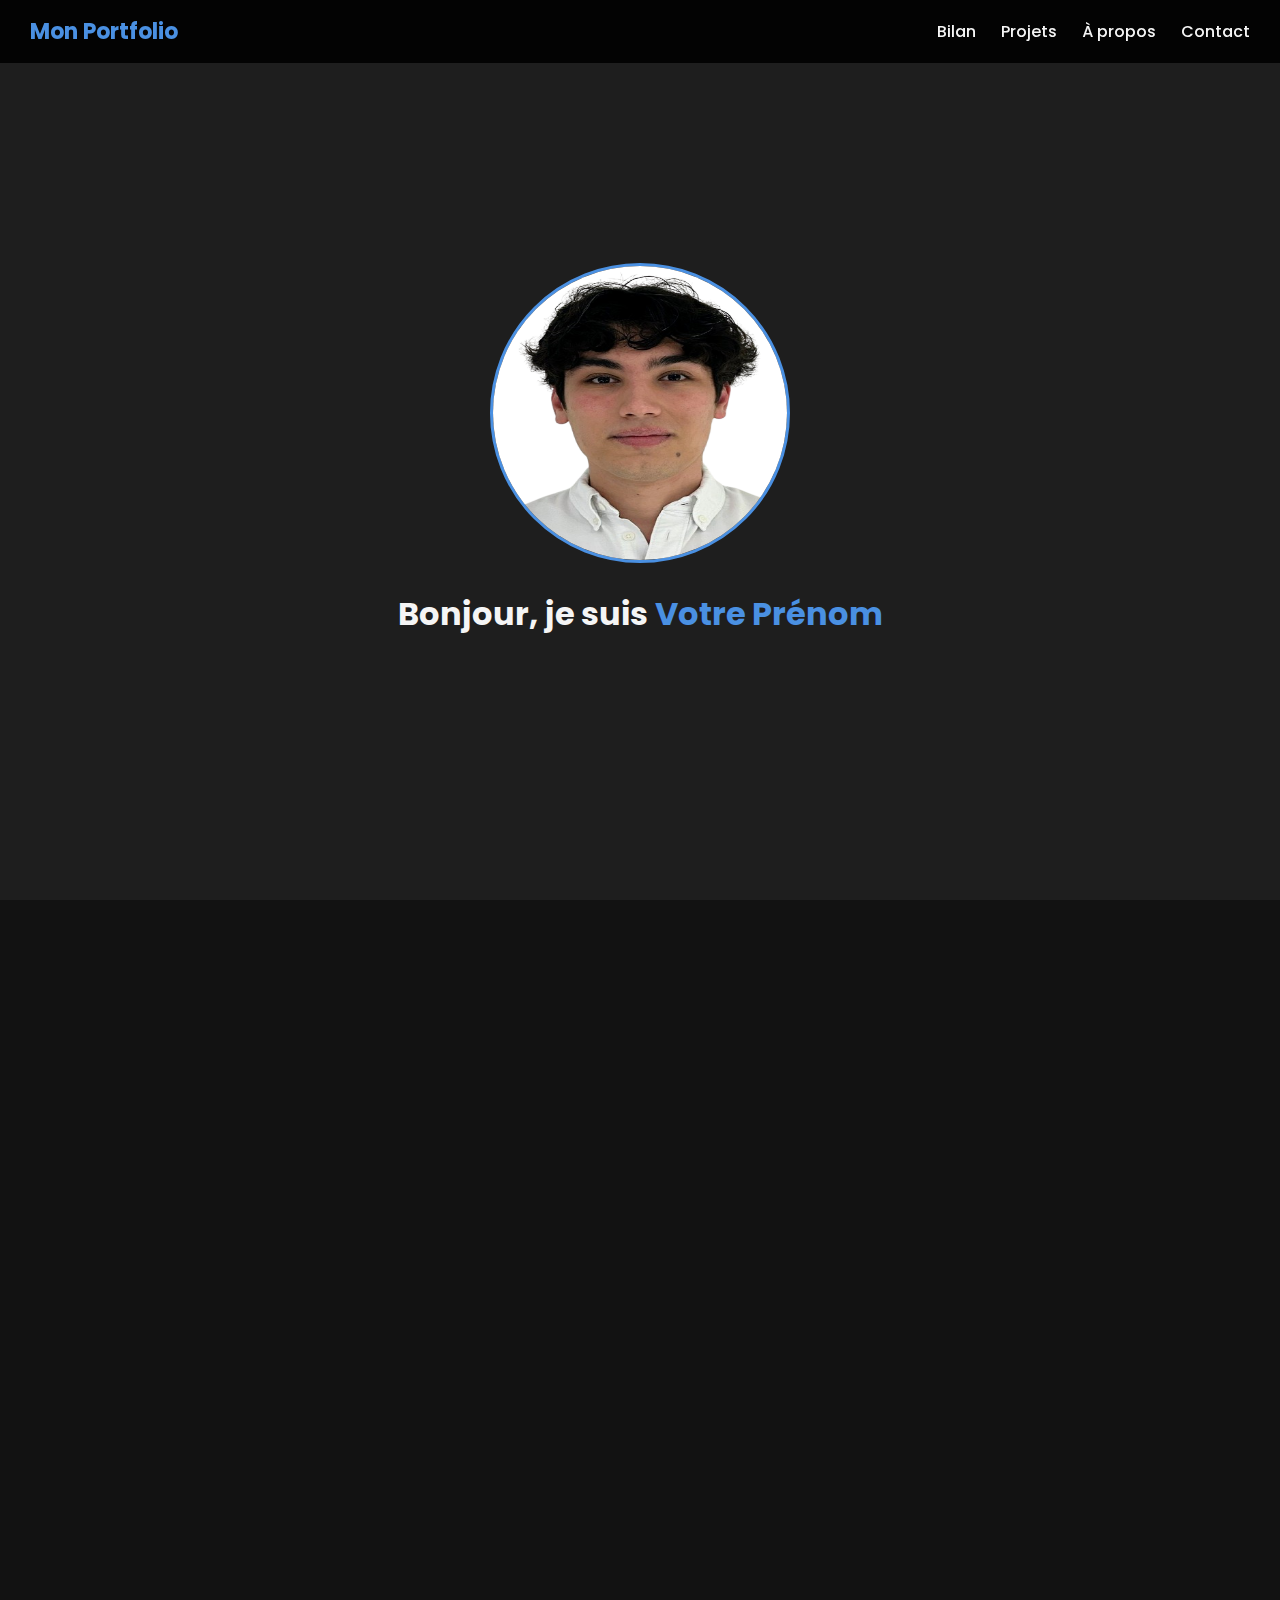
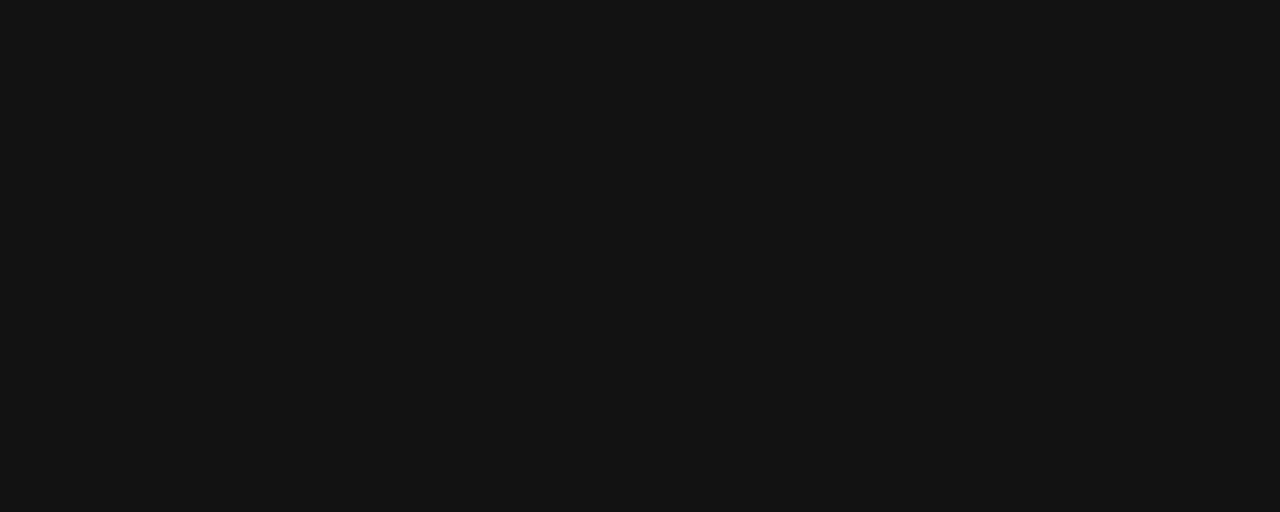
==== index.html @ 7339890e "Add files via upload" ====
<!DOCTYPE html>
<html lang="fr">
<head>
    <meta charset="UTF-8">
    <meta name="viewport" content="width=device-width, initial-scale=1.0">
    <title>Mon Portfolio</title>
    <link rel="stylesheet" href="styles.css">
    <script defer src="script.js"></script>
    <link rel="preconnect" href="https://fonts.googleapis.com">
    <link href="https://fonts.googleapis.com/css2?family=Poppins:wght@300;400;600&display=swap" rel="stylesheet">
</head>
<body>

    <!-- Navigation -->
    <nav class="navbar">
        <div class="logo">Mon Portfolio</div>
        <ul class="nav-links">
            <li><a href="#bilan">Bilan</a></li>
            <li class="dropdown">
                <a href="projets.html">Projets</a>
                <ul class="dropdown-menu">
                    <li><a href="projets-1ere-annee.html">1ère année</a></li>
                    <li><a href="projets-2eme-annee.html">2ème année</a></li>
                    <li><a href="projets-3eme-annee.html">3ème année</a></li>
                </ul>
            </li>
            
            <li><a href="#about">À propos</a></li>
            <li><a href="#contact">Contact</a></li>
        </ul>
        <div class="burger">
            <span></span>
            <span></span>
            <span></span>
        </div>
    </nav>

    <!-- Page d'accueil -->
    <header class="hero">
        <div class="hero-content">
            <img src="mathieu.png" alt="Photo de moi" class="profile-photo">
            <h1>Bonjour, je suis <span>Votre Prénom</span></h1>
        </div>
    </header>

    <main>
        <section id="bilan">
            <h2>Bilan Personnel</h2>
            <p>Présentation de mon évolution, compétences et expériences.</p>
        </section>

        <section id="projets">
            <h2>Mes Projets</h2>
            <div class="projects-grid">
                <div class="project-card">Projet 1</div>
                <div class="project-card">Projet 2</div>
            </div>
        </section>

        <section id="about">
            <h2>À propos de moi</h2>
            <p>Présentation de mon parcours et de mes passions.</p>
        </section>

        <section id="contact">
            <h2>Contactez-moi</h2>
            <form>
                <input type="text" placeholder="Votre nom" required>
                <input type="email" placeholder="Votre email" required>
                <textarea placeholder="Votre message"></textarea>
                <button type="submit">Envoyer</button>
            </form>
        </section>
    </main>

</body>
</html>
---- styles.css ----
/* 🔹 Général */
* {
    margin: 0;
    padding: 0;
    box-sizing: border-box;
    font-family: 'Poppins', sans-serif;
    scroll-behavior: smooth;
}

body {
    background-color: #121212;
    color: #F5F5F5;
    text-align: center;
}

/* 🔹 Navbar */
.navbar {
    position: fixed;
    top: 0;
    left: 0;
    width: 100%;
    display: flex;
    justify-content: space-between;
    align-items: center;
    background-color: rgba(0, 0, 0, 0.9);
    padding: 15px 30px;
    z-index: 1000;
}

.logo {
    font-size: 22px;
    font-weight: bold;
    color: #4A90E2;
}

/* 🔹 Liens du menu */
.nav-links {
    list-style: none;
    display: flex;
    gap: 25px;
}

.nav-links li {
    display: inline;
}

.nav-links a {
    color: #F5F5F5;
    text-decoration: none;
    font-weight: 500;
    transition: color 0.3s ease-in-out;
}

.nav-links a:hover {
    color: #4A90E2;
}

/* 🔹 Menu Burger */
.burger {
    display: none;
    flex-direction: column;
    cursor: pointer;
    position: absolute;
    right: 20px;
    top: 15px;
}

.burger span {
    width: 30px;
    height: 3px;
    background-color: #F5F5F5;
    margin: 5px;
    transition: all 0.3s ease-in-out;
}

/* 🔹 Accueil */
.hero {
    display: flex;
    flex-direction: column;
    align-items: center;
    justify-content: center;
    height: 100vh;
    background-color: #1E1E1E;
}

.profile-photo {
    width: 300px; /* Augmenter la largeur */
    height: 300px; /* Augmenter la hauteur */
    border-radius: 50%;
    border: 3px solid #4A90E2;
    margin-bottom: 20px;
}

h1 span {
    color: #4A90E2;
}

/* 🔹 Sections */
section {
    padding: 80px 20px;
    opacity: 0;
    transform: translateY(50px);
    transition: opacity 0.6s ease-out, transform 0.6s ease-out;
}

/* 🔹 Animation au scroll */
section.appear {
    opacity: 1;
    transform: translateY(0);
}

/* 🔹 Projets */
.projects-grid {
    display: flex;
    flex-wrap: wrap;
    gap: 20px;
    justify-content: center;
}

.project-card {
    background: #1E1E1E;
    padding: 20px;
    border-radius: 8px;
    box-shadow: 0px 4px 10px rgba(0, 0, 0, 0.3);
    transition: transform 0.3s;
}

.project-card:hover {
    transform: scale(1.05);
}

/* 🔹 Formulaire de contact */
form {
    display: flex;
    flex-direction: column;
    gap: 15px;
    max-width: 400px;
    margin: auto;
}

input, textarea {
    padding: 12px;
    background: #222;
    border: 1px solid #4A90E2;
    color: white;
    border-radius: 5px;
    font-size: 16px;
}

button {
    background-color: #4A90E2;
    color: white;
    padding: 12px;
    border: none;
    border-radius: 5px;
    cursor: pointer;
    transition: background 0.3s ease-in-out;
}

button:hover {
    background-color: #357ABD;
}
/* 🔹 Menu Déroulant */
.dropdown {
    position: relative;
}

.dropdown-menu {
    display: none;
    position: absolute;
    top: 100%;
    left: 0;
    background-color: rgba(0, 0, 0, 0.9);
    width: 200px;
    list-style: none;
    padding: 10px 0;
}

.dropdown-menu li a {
    display: block;
    padding: 10px 20px;
    color: #F5F5F5;
    text-decoration: none;
    font-weight: 500;
}

.dropdown:hover .dropdown-menu {
    display: block;
}

.dropdown-menu li a:hover {
    background-color: #4A90E2;
}


/* 🔹 Responsive */
@media screen and (max-width: 768px) {
    .nav-links {
        position: absolute;
        right: 0;
        top: 60px;
        background: rgba(0, 0, 0, 0.95);
        width: 75%;
        height: auto;
        text-align: center;
        flex-direction: column;
        align-items: center;
        justify-content: center;
        display: none;
        padding: 20px 0;
        border-radius: 10px 0 0 10px;
    }

    .nav-links.active {
        display: flex;
    }

    .nav-links li {
        margin: 15px 0;
    }

    .burger {
        display: flex;
    }

    .burger.toggle span:nth-child(1) {
        transform: rotate(-45deg) translate(-5px, 6px);
    }

    .burger.toggle span:nth-child(2) {
        opacity: 0;
    }

    .burger.toggle span:nth-child(3) {
        transform: rotate(45deg) translate(-5px, -6px);
    }
}
/* 🔹 Responsive pour la photo de profil */
@media screen and (max-width: 768px) {
    .profile-photo {
        width: 150px;  /* Taille plus petite sur les écrans plus petits */
        height: 150px;
    }
}
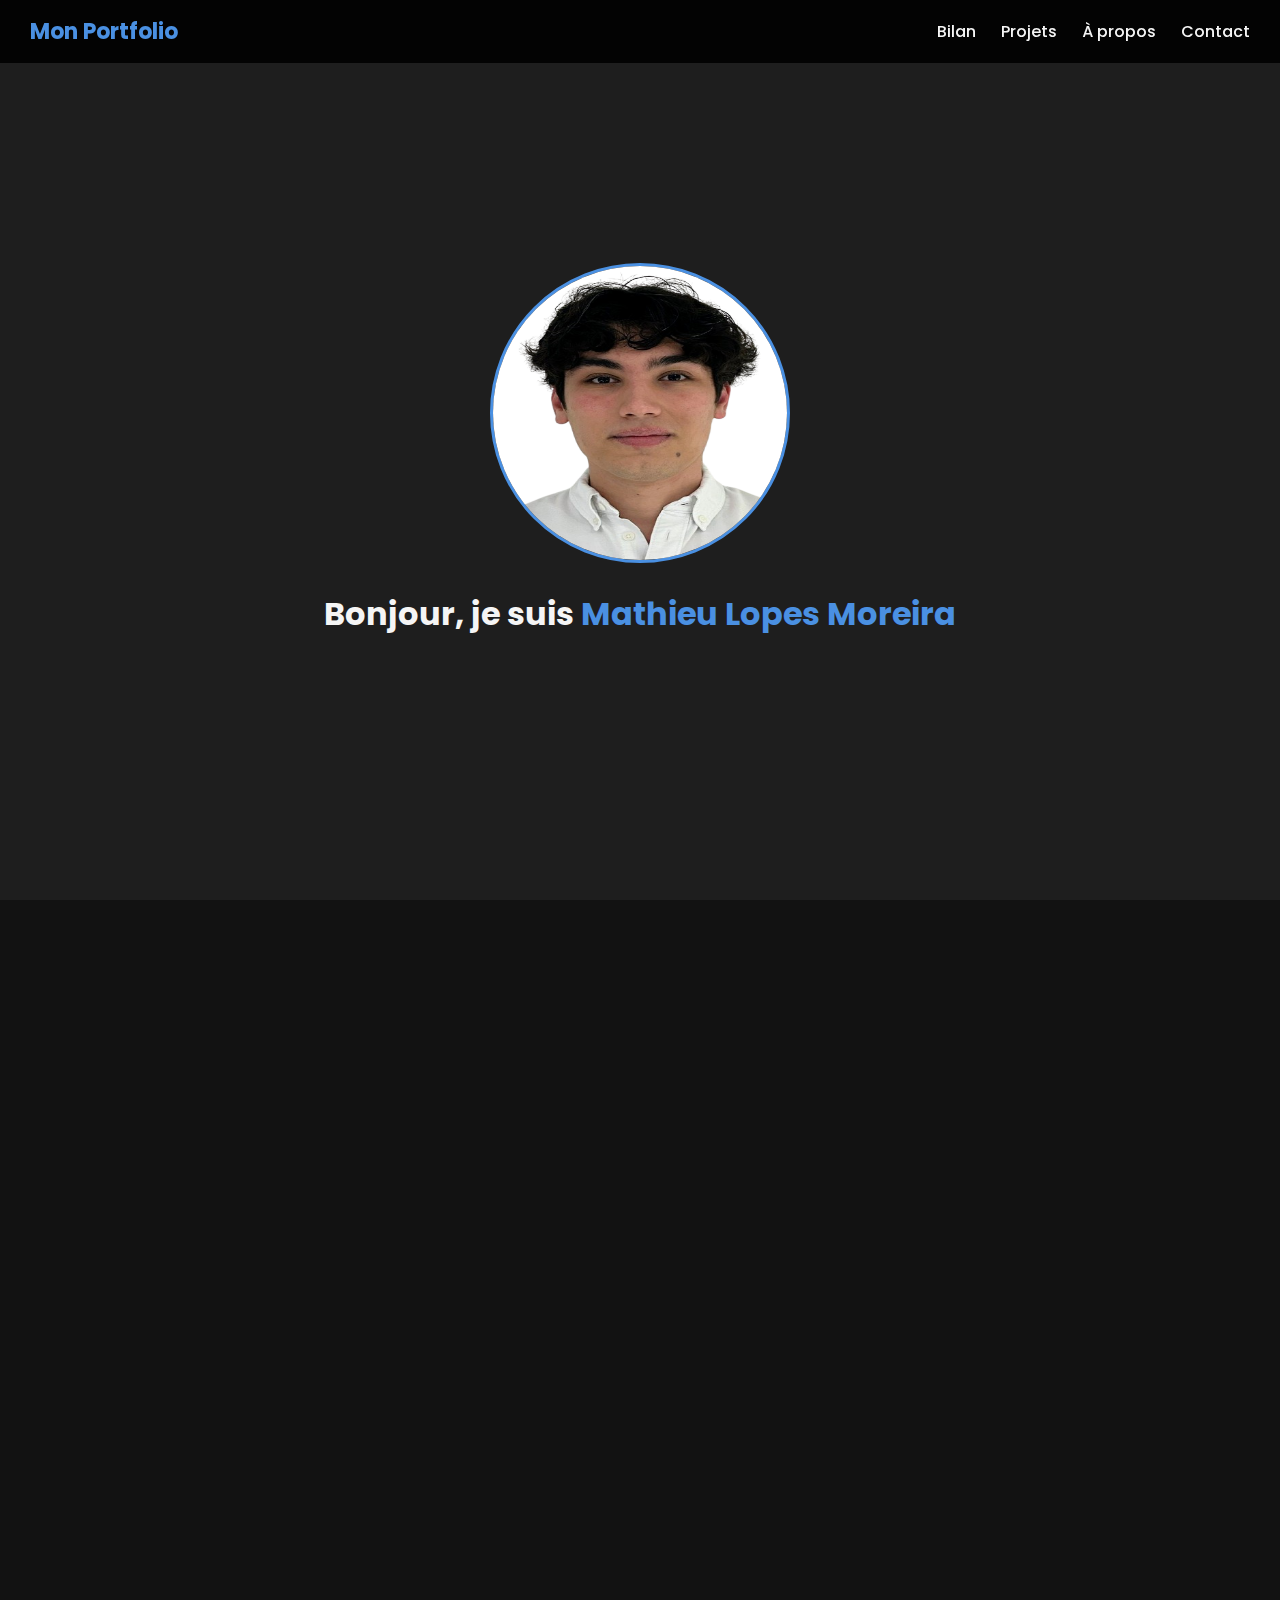
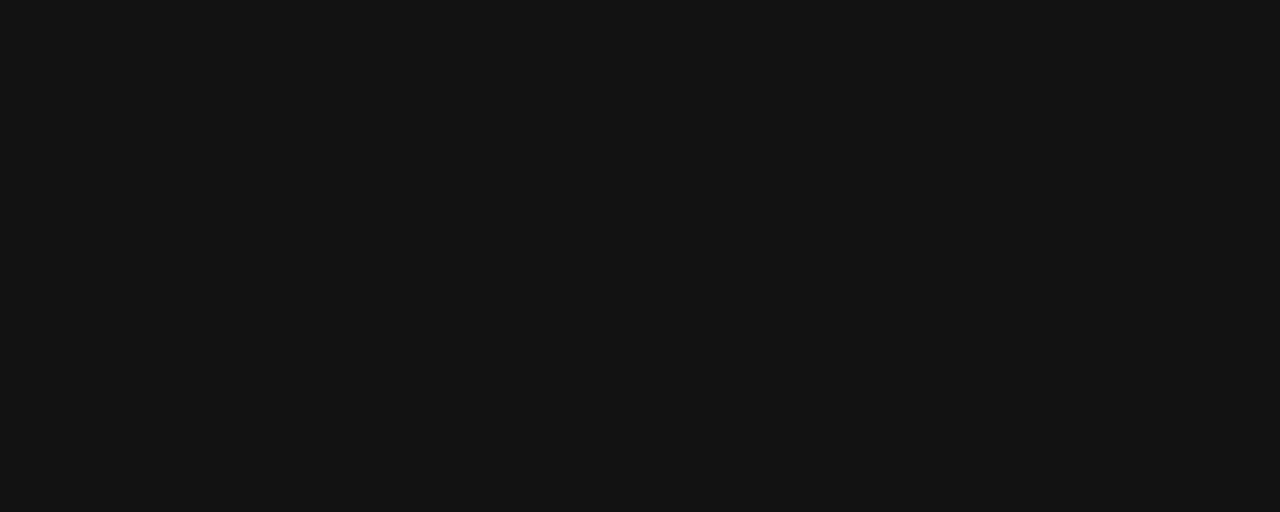
==== commit 01687ace: "Update index.html" ====
--- a/index.html
+++ b/index.html
@@ -15,9 +15,16 @@
     <nav class="navbar">
         <div class="logo">Mon Portfolio</div>
         <ul class="nav-links">
-            <li><a href="#bilan">Bilan</a></li>
             <li class="dropdown">
-                <a href="projets.html">Projets</a>
+                <a href="#">Bilan</a>
+                <ul class="dropdown-menu">
+                    <li><a href="bilan-1ere-annee.html">1ère année</a></li>
+                    <li><a href="bilan-2ere-annee.html">2ème année</a></li>
+                    <li><a href="bilan-3ere-annee.html">3ème année</a></li>
+                </ul>
+            </li>            
+            <li class="dropdown">
+                <a href="#">Projets</a>
                 <ul class="dropdown-menu">
                     <li><a href="projets-1ere-annee.html">1ère année</a></li>
                     <li><a href="projets-2eme-annee.html">2ème année</a></li>
@@ -25,8 +32,8 @@
                 </ul>
             </li>
             
-            <li><a href="#about">À propos</a></li>
-            <li><a href="#contact">Contact</a></li>
+            <li><a href="about.html">À propos</a></li>
+            <li><a href="contact.html">Contact</a></li>
         </ul>
         <div class="burger">
             <span></span>
@@ -39,7 +46,7 @@
     <header class="hero">
         <div class="hero-content">
             <img src="mathieu.png" alt="Photo de moi" class="profile-photo">
-            <h1>Bonjour, je suis <span>Votre Prénom</span></h1>
+            <h1>Bonjour, je suis <span>Mathieu Lopes Moreira</span></h1>
         </div>
     </header>
 
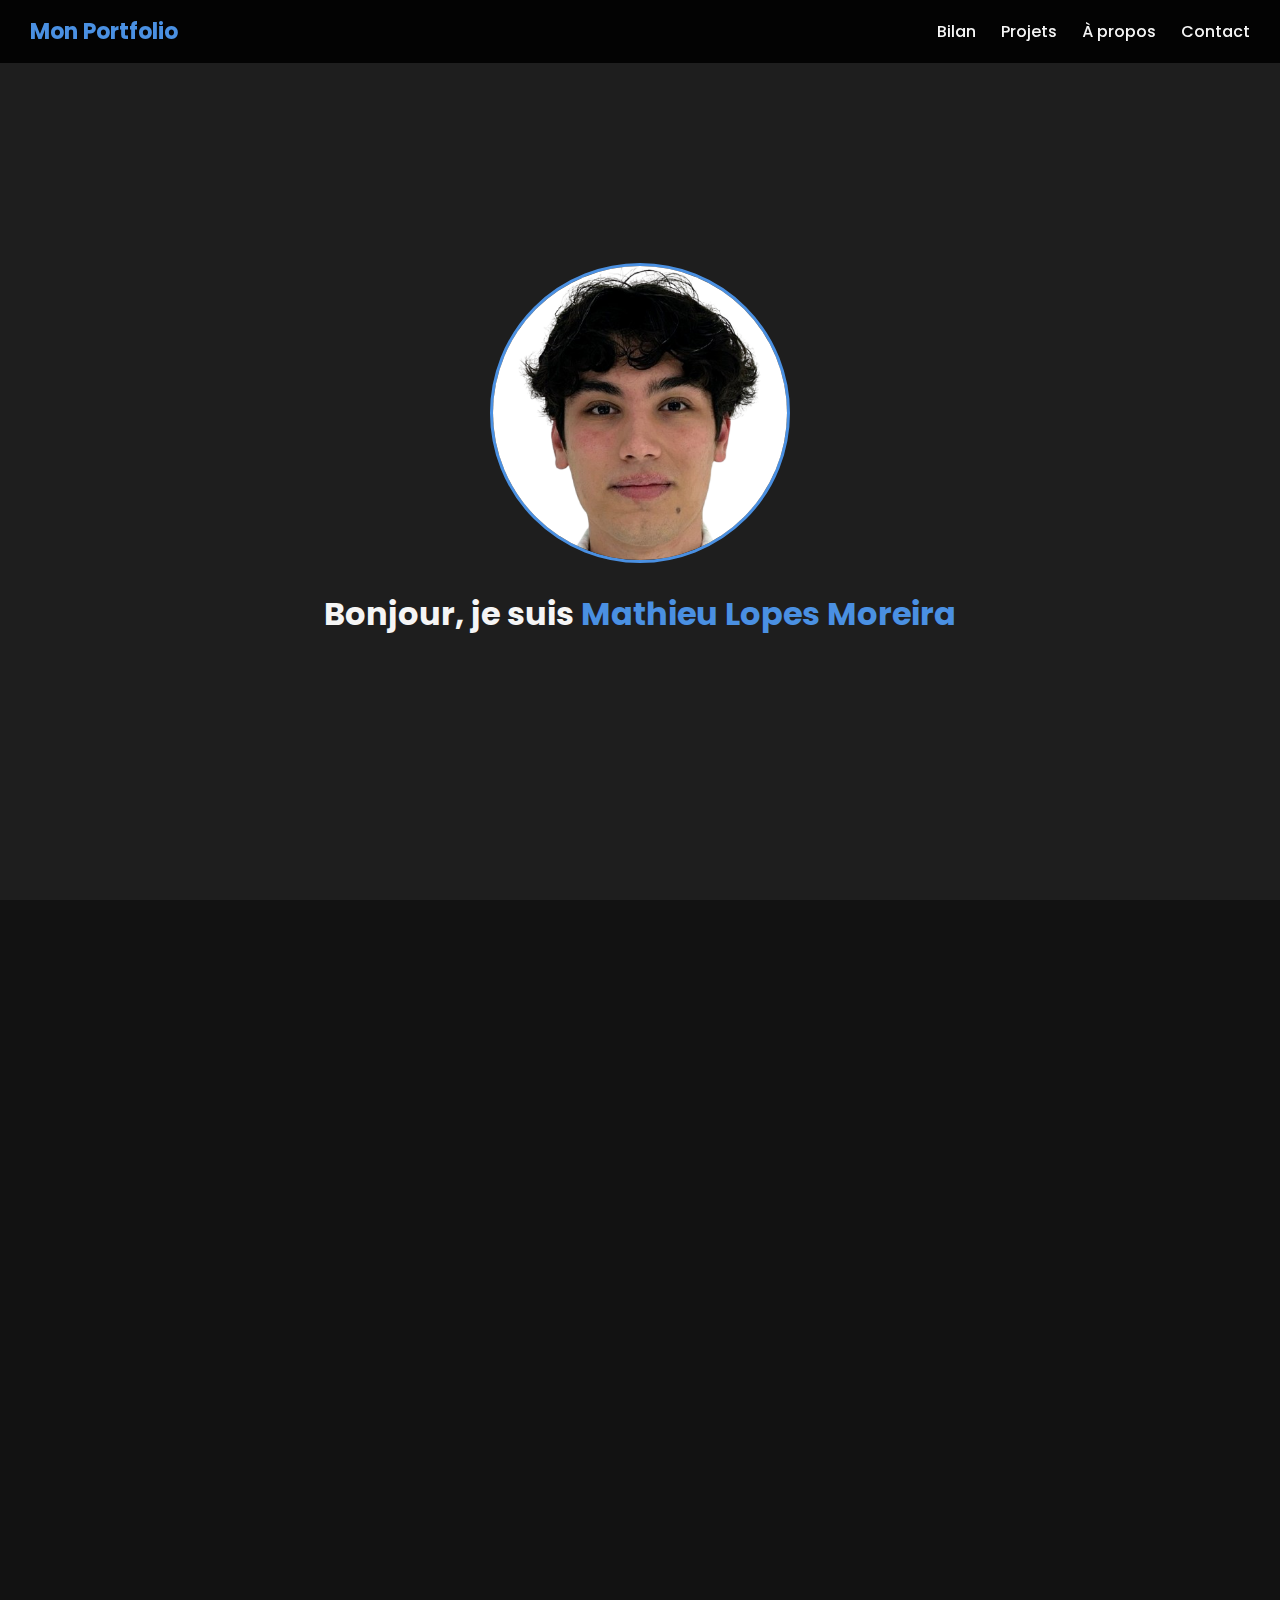
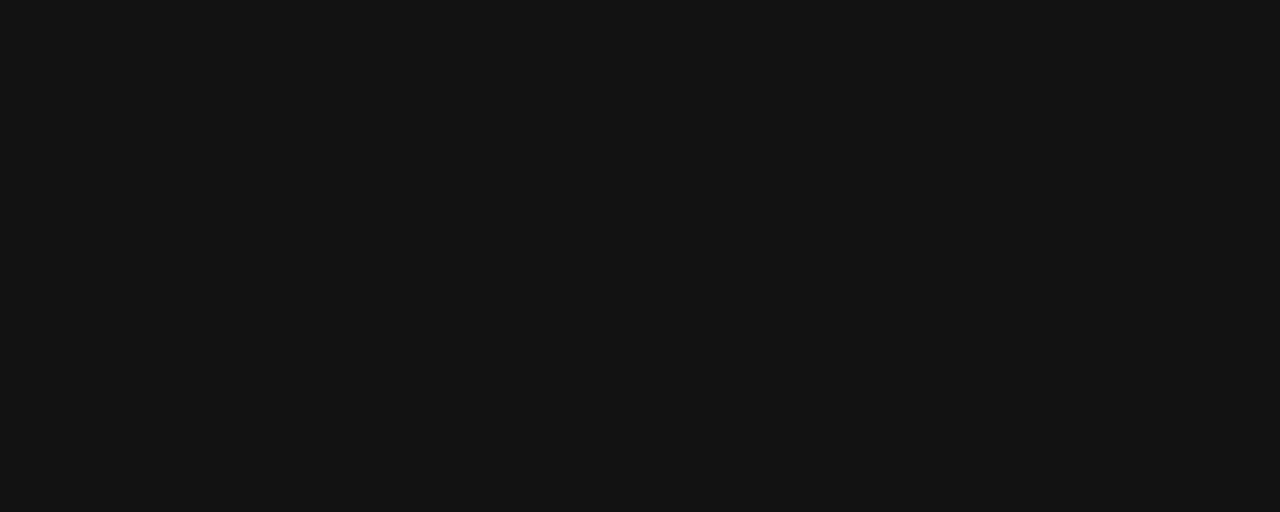
==== commit ef049b28: "Add files via upload" ====
--- a/index.html
+++ b/index.html
@@ -19,8 +19,8 @@
                 <a href="#">Bilan</a>
                 <ul class="dropdown-menu">
                     <li><a href="bilan-1ere-annee.html">1ère année</a></li>
-                    <li><a href="bilan-2ere-annee.html">2ème année</a></li>
-                    <li><a href="bilan-3ere-annee.html">3ème année</a></li>
+                    <li><a href="bilan-2eme-annee.html">2ème année</a></li>
+                    <li><a href="bilan-3eme-annee.html">3ème année</a></li>
                 </ul>
             </li>            
             <li class="dropdown">
@@ -45,7 +45,7 @@
     <!-- Page d'accueil -->
     <header class="hero">
         <div class="hero-content">
-            <img src="mathieu.png" alt="Photo de moi" class="profile-photo">
+            <img src="mathieu1.png" alt="Photo de moi" class="profile-photo">
             <h1>Bonjour, je suis <span>Mathieu Lopes Moreira</span></h1>
         </div>
     </header>
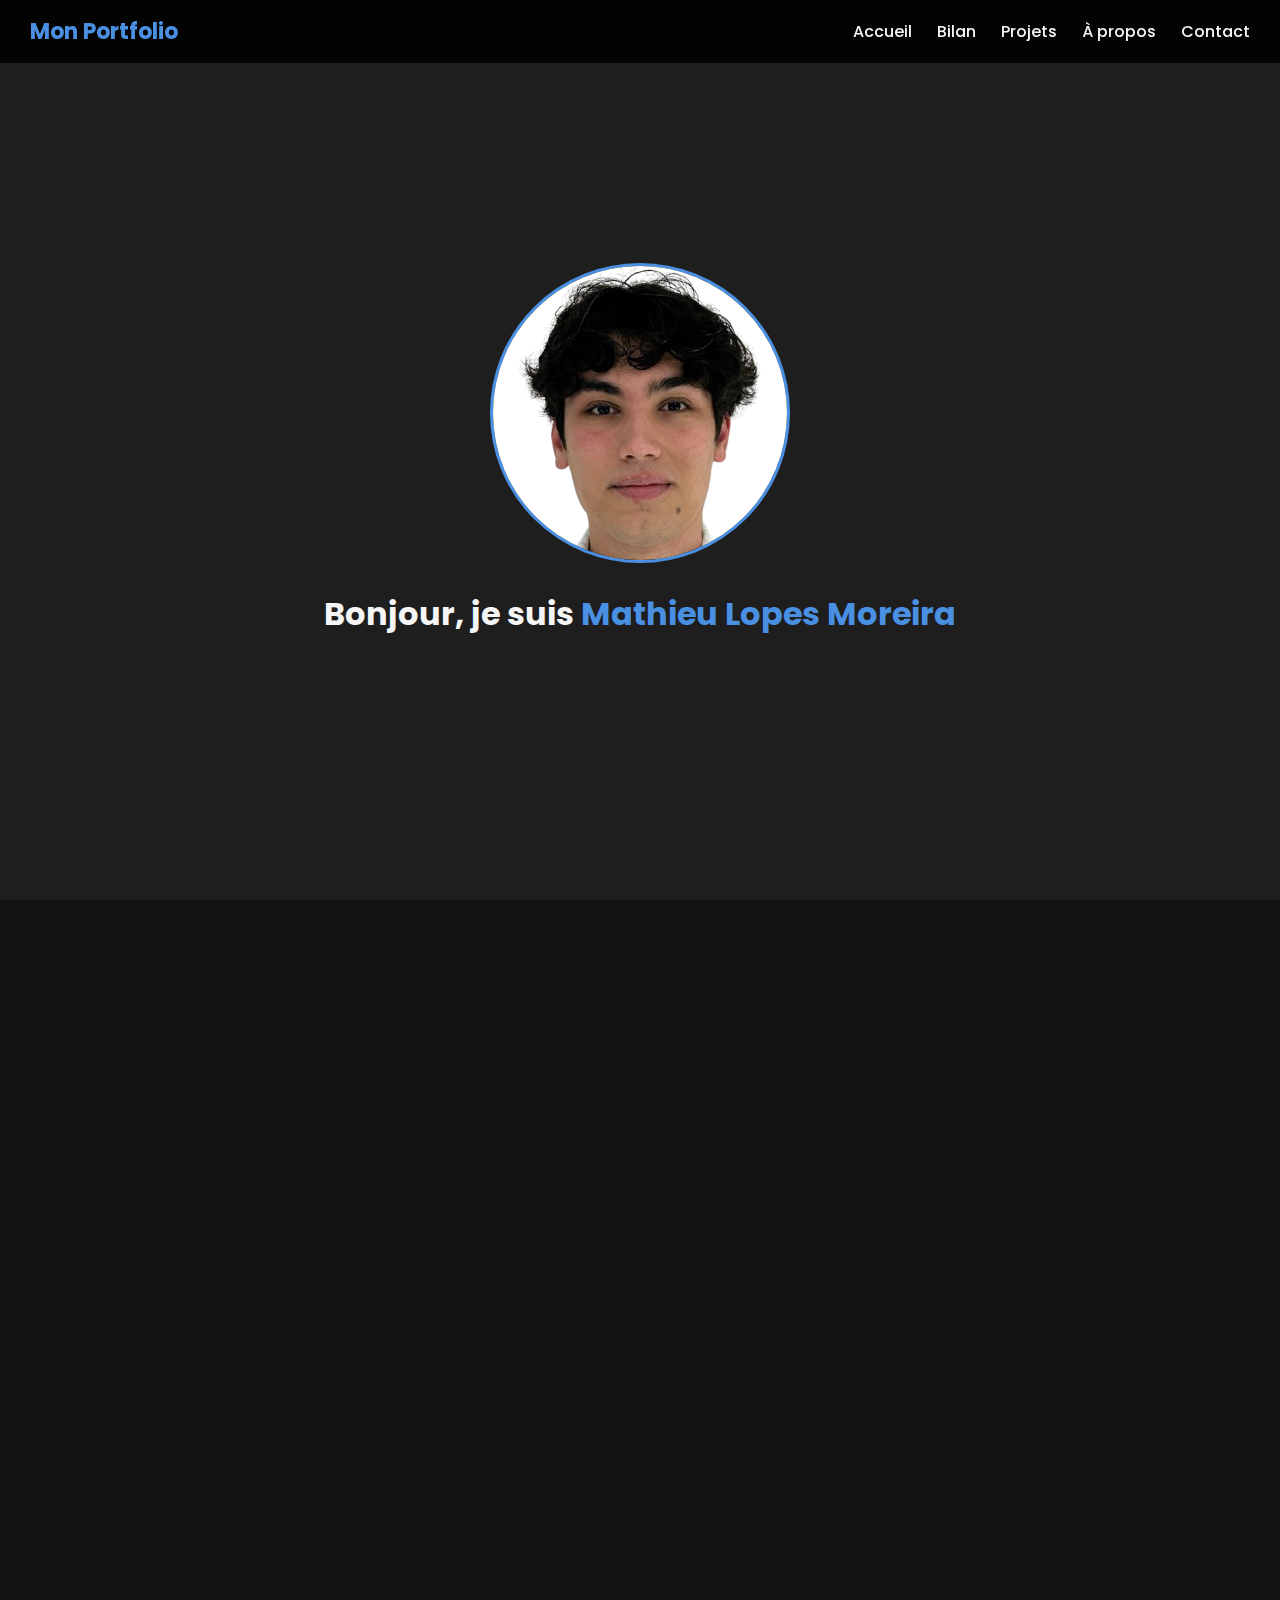
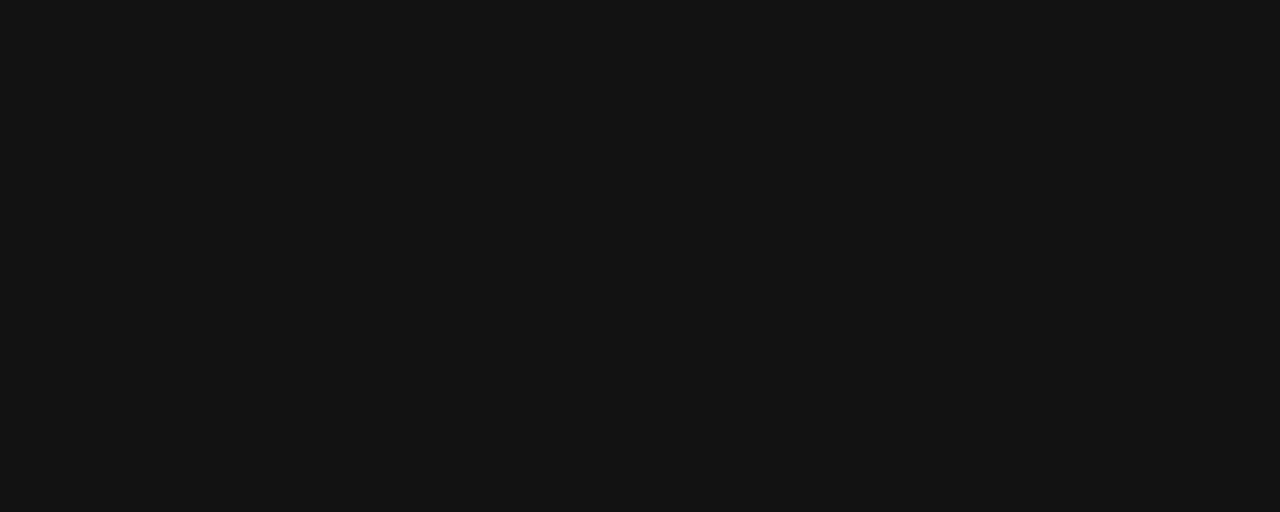
==== commit a7890291: "Add files via upload" ====
--- a/index.html
+++ b/index.html
@@ -15,6 +15,7 @@
     <nav class="navbar">
         <div class="logo">Mon Portfolio</div>
         <ul class="nav-links">
+            <li><a href="index.html">Accueil</a></li>
             <li class="dropdown">
                 <a href="#">Bilan</a>
                 <ul class="dropdown-menu">
